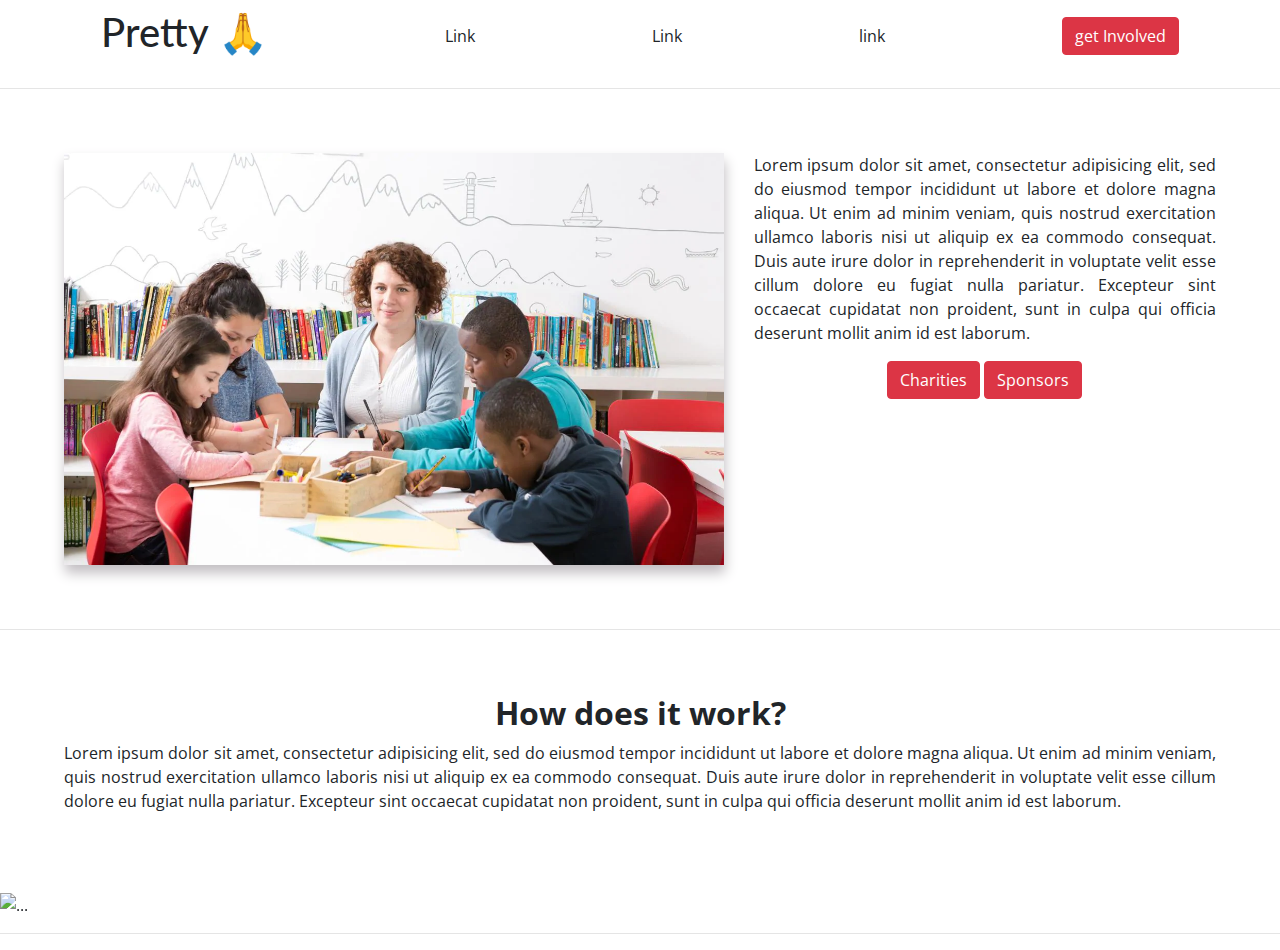
==== index.html @ 317faa6a "link index.html Charities and Sponsors buttons to pages" ====
<!DOCTYPE html>
<html>
	<head>
		<title>Pretty Please</title>
		<link rel="stylesheet" href="https://stackpath.bootstrapcdn.com/bootstrap/4.3.1/css/bootstrap.min.css" integrity="sha384-ggOyR0iXCbMQv3Xipma34MD+dH/1fQ784/j6cY/iJTQUOhcWr7x9JvoRxT2MZw1T" crossorigin="anonymous">
		<link rel="stylesheet" href="styles.css">
		<link href="https://fonts.googleapis.com/css2?family=Lato&family=Open+Sans&display=swap" rel="stylesheet">
		</head>
	<body>
		<div class="container">
		<!-- NAVBAR -->
			<div class="navbar navbar-default"
				<div class="container">
					<h1>Pretty <span class="icon">🙏</span></h1>
					<li href="#">Link</li>
					<li href="#">Link</li>
					<li href="#">link</li>
					<li class="btn btn-danger">get Involved</li>
				
			 	</div><!-- container -->
		 	</div><!-- .navbar -->
		 		<hr class="divider">
		 <!-- CONTAINER HERO -->
		 	<div class="hero">
		 		<div class="row">
		 			<div class="col-md-7">
		 				<img class="hero-img" src="./img/ministry-of-stories-gemma-day-xlarge.webp" alt="a company" title="Ministry of Stories">
		 			</div>

		 			<div class="col-md-5">
		 				<p>Lorem ipsum dolor sit amet, consectetur adipisicing elit, sed do eiusmod
		 				tempor incididunt ut labore et dolore magna aliqua. Ut enim ad minim veniam,
		 				quis nostrud exercitation ullamco laboris nisi ut aliquip ex ea commodo
		 				consequat. Duis aute irure dolor in reprehenderit in voluptate velit esse
		 				cillum dolore eu fugiat nulla pariatur. Excepteur sint occaecat cupidatat non
		 				proident, sunt in culpa qui officia deserunt mollit anim id est laborum.</p>
		 				<div class="calltoaction-btn">
							<a href="FindCharity.html">
								<li class="btn btn-danger">Charities</li>
							</a>
							<a href="AcceptSponsor.html">
									<li class="btn btn-danger">Sponsors</li>
							</a>
			 			</div>
		 			</div>
		 		</div>
		 	</div><!-- CONTAINER HERO ends-->
		 		<hr class="divider">
		 			 	<!-- CONTAINER HOW DOES IT WORK -->
		 	<div class="hero">
		 		<div class="row">
		 			<div class="explainer col-md-12">
		 				<h2>How does it work?</h2>
		 				<p>Lorem ipsum dolor sit amet, consectetur adipisicing elit, sed do eiusmod
		 				tempor incididunt ut labore et dolore magna aliqua. Ut enim ad minim veniam,
		 				quis nostrud exercitation ullamco laboris nisi ut aliquip ex ea commodo
		 				consequat. Duis aute irure dolor in reprehenderit in voluptate velit esse
		 				cillum dolore eu fugiat nulla pariatur. Excepteur sint occaecat cupidatat non
		 				proident, sunt in culpa qui officia deserunt mollit anim id est laborum.</p> 			
			 		
		 			</div>
		 		</div>
		 	</div><!-- CONTAINER HOW DOES IT WORK ends-->

		 	<div class="charity-carousel">
				<div id="carouselExampleCaptions" class="carousel slide" data-ride="carousel">
				  <ol class="carousel-indicators">
				    <li data-target="#carouselExampleCaptions" data-slide-to="0" class="active"></li>
				    <li data-target="#carouselExampleCaptions" data-slide-to="1"></li>
				    <li data-target="#carouselExampleCaptions" data-slide-to="2"></li>
				  </ol>
				  <div class="carousel-inner">
				    <div class="carousel-item active">
				      <img src="" class="d-block w-100" alt="...">
				      <div class="carousel-caption d-none d-md-block">
				        <h5>First slide label</h5>
				        <p>Nulla vitae elit libero, a pharetra augue mollis interdum.</p>
				      </div>
				    </div>
				    <div class="carousel-item">
				      <img src="..." class="d-block w-100" alt="...">
				      <div class="carousel-caption d-none d-md-block">
				        <h5>Second slide label</h5>
				        <p>Lorem ipsum dolor sit amet, consectetur adipiscing elit.</p>
				      </div>
				    </div>
				    <div class="carousel-item">
				      <img src="..." class="d-block w-100" alt="...">
				      <div class="carousel-caption d-none d-md-block">
				        <h5>Third slide label</h5>
				        <p>Praesent commodo cursus magna, vel scelerisque nisl consectetur.</p>
				      </div>
				    </div>
				  </div>
				  <a class="carousel-control-prev" href="#carouselExampleCaptions" role="button" data-slide="prev">
				    <span class="carousel-control-prev-icon" aria-hidden="true"></span>
				    <span class="sr-only">Previous</span>
				  </a>
				  <a class="carousel-control-next" href="#carouselExampleCaptions" role="button" data-slide="next">
				    <span class="carousel-control-next-icon" aria-hidden="true"></span>
				    <span class="sr-only">Next</span>
				  </a>
				</div>
		 	</div><!-- Charity Carousel ends -->
		 		<hr class="divider">


		 	<footer>
		 	</footer>
	 	</div>
	</body>

</html>
---- styles.css ----
body {
	font-family: 'Open Sans', sans-serif;
}

/*.navbar {
	top: 0;
}*/

h1 {
	font-family: 'Lato', sans-serif;

}

li {
	list-style-type: none;
}
li:hover {
	color: #ababb0;
	cursor:pointer;
}

p {
	text-align: justify;
}

.icon {
	border-radius: 25px;
	width:100%;
}

.calltoaction-btn {
	text-align: center;
}

.hero {
	margin: 5%;
}

.hero-img {
	width: 100%;
	-webkit-box-shadow: 1px 8px 12px 0px rgba(194,190,194,1);
	-moz-box-shadow: 1px 8px 12px 0px rgba(194,190,194,1);
	box-shadow: 1px 8px 12px 0px rgba(194,190,194,1);
}
.explainer h2 {
	text-align:center;
	font-weight: bold;
}

.navpurple{
    background-color:#5e35b1;
}

/* Header Color */
​.hdrColor{
    color: #5e35b1;
}
@media screen and (max-width: 1000px) {
    div.hideonmobile {
        display: none;
    }
  }
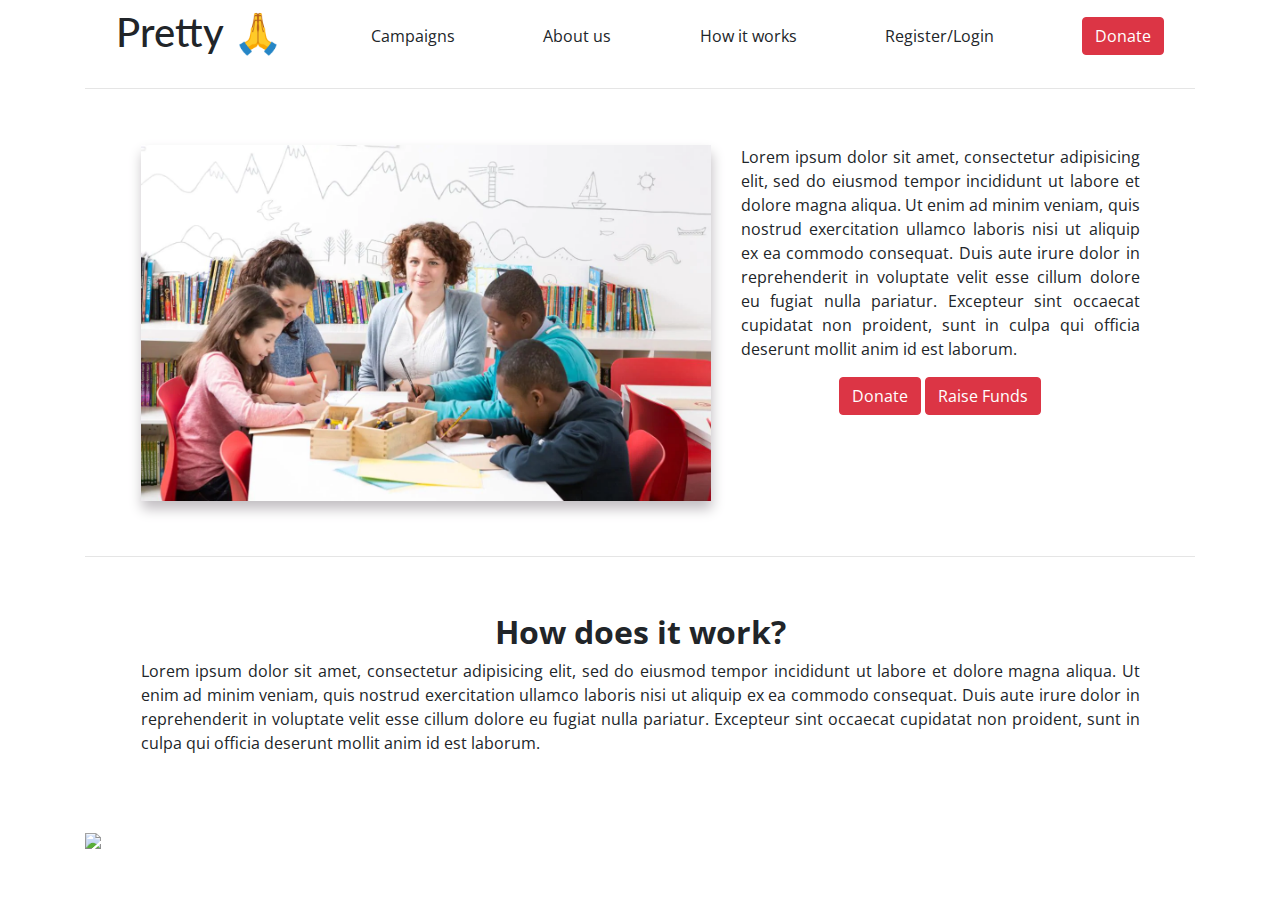
==== commit 9fbe2eb7: "Add carrousel to index.html" ====
--- a/index.html
+++ b/index.html
@@ -2,21 +2,23 @@
 <html>
 	<head>
 		<title>Pretty Please</title>
-		<link rel="stylesheet" href="https://stackpath.bootstrapcdn.com/bootstrap/4.3.1/css/bootstrap.min.css" integrity="sha384-ggOyR0iXCbMQv3Xipma34MD+dH/1fQ784/j6cY/iJTQUOhcWr7x9JvoRxT2MZw1T" crossorigin="anonymous">
+		<script src="https://cdnjs.cloudflare.com/ajax/libs/jquery/3.3.1/jquery.min.js"></script>
+		<link href="https://stackpath.bootstrapcdn.com/bootstrap/4.3.1/css/bootstrap.min.css" rel="stylesheet" />
+		<script src="https://stackpath.bootstrapcdn.com/bootstrap/4.3.1/js/bootstrap.min.js"></script>
 		<link rel="stylesheet" href="styles.css">
 		<link href="https://fonts.googleapis.com/css2?family=Lato&family=Open+Sans&display=swap" rel="stylesheet">
-		</head>
+	</head>
 	<body>
 		<div class="container">
 		<!-- NAVBAR -->
-			<div class="navbar navbar-default"
+			<div class="navbar navbar-default">
 				<div class="container">
 					<h1>Pretty <span class="icon">🙏</span></h1>
-					<li href="#">Link</li>
-					<li href="#">Link</li>
-					<li href="#">link</li>
-					<li class="btn btn-danger">get Involved</li>
-				
+					<li href="#">Campaigns</li>
+					<li href="#">About us</li>
+					<li href="#">How it works</li>
+					<li href="#">Register/Login</li>
+					<li class="btn btn-danger">Donate</li>
 			 	</div><!-- container -->
 		 	</div><!-- .navbar -->
 		 		<hr class="divider">
@@ -26,7 +28,6 @@
 		 			<div class="col-md-7">
 		 				<img class="hero-img" src="./img/ministry-of-stories-gemma-day-xlarge.webp" alt="a company" title="Ministry of Stories">
 		 			</div>
-
 		 			<div class="col-md-5">
 		 				<p>Lorem ipsum dolor sit amet, consectetur adipisicing elit, sed do eiusmod
 		 				tempor incididunt ut labore et dolore magna aliqua. Ut enim ad minim veniam,
@@ -36,10 +37,10 @@
 		 				proident, sunt in culpa qui officia deserunt mollit anim id est laborum.</p>
 		 				<div class="calltoaction-btn">
 							<a href="FindCharity.html">
-								<li class="btn btn-danger">Charities</li>
+								<li class="btn btn-danger">Donate</li>
 							</a>
 							<a href="AcceptSponsor.html">
-									<li class="btn btn-danger">Sponsors</li>
+									<li class="btn btn-danger">Raise Funds</li>
 							</a>
 			 			</div>
 		 			</div>
@@ -57,57 +58,52 @@
 		 				consequat. Duis aute irure dolor in reprehenderit in voluptate velit esse
 		 				cillum dolore eu fugiat nulla pariatur. Excepteur sint occaecat cupidatat non
 		 				proident, sunt in culpa qui officia deserunt mollit anim id est laborum.</p> 			
-			 		
 		 			</div>
 		 		</div>
 		 	</div><!-- CONTAINER HOW DOES IT WORK ends-->
-
 		 	<div class="charity-carousel">
-				<div id="carouselExampleCaptions" class="carousel slide" data-ride="carousel">
-				  <ol class="carousel-indicators">
-				    <li data-target="#carouselExampleCaptions" data-slide-to="0" class="active"></li>
-				    <li data-target="#carouselExampleCaptions" data-slide-to="1"></li>
-				    <li data-target="#carouselExampleCaptions" data-slide-to="2"></li>
-				  </ol>
-				  <div class="carousel-inner">
-				    <div class="carousel-item active">
-				      <img src="" class="d-block w-100" alt="...">
-				      <div class="carousel-caption d-none d-md-block">
-				        <h5>First slide label</h5>
-				        <p>Nulla vitae elit libero, a pharetra augue mollis interdum.</p>
-				      </div>
-				    </div>
-				    <div class="carousel-item">
-				      <img src="..." class="d-block w-100" alt="...">
-				      <div class="carousel-caption d-none d-md-block">
-				        <h5>Second slide label</h5>
-				        <p>Lorem ipsum dolor sit amet, consectetur adipiscing elit.</p>
-				      </div>
-				    </div>
-				    <div class="carousel-item">
-				      <img src="..." class="d-block w-100" alt="...">
-				      <div class="carousel-caption d-none d-md-block">
-				        <h5>Third slide label</h5>
-				        <p>Praesent commodo cursus magna, vel scelerisque nisl consectetur.</p>
-				      </div>
-				    </div>
-				  </div>
-				  <a class="carousel-control-prev" href="#carouselExampleCaptions" role="button" data-slide="prev">
-				    <span class="carousel-control-prev-icon" aria-hidden="true"></span>
-				    <span class="sr-only">Previous</span>
-				  </a>
-				  <a class="carousel-control-next" href="#carouselExampleCaptions" role="button" data-slide="next">
-				    <span class="carousel-control-next-icon" aria-hidden="true"></span>
-				    <span class="sr-only">Next</span>
-				  </a>
+				<div class="carousel slide" id="slider" data-ride="carousel">
+	  				<!--indicators-->
+					  <ol class="carousel-indicators">
+					    <li data-target="#slider" data-slide-to="0" class="active"></li>
+					    <li data-target="#slider" data-slide-to="1"></li>
+					    <li data-target="#slider" data-slide-to="2"></li>
+					  </ol>
+					  <div class="carousel-inner">
+					    <div class="carousel-item active">
+					      <img src="https://picsum.photos/1000/600/">
+					      <div class="carousel-caption">
+					        <h4>FoodBank</h4>
+					        <p>Fund for a year</p>
+					      </div>
+					    </div>
+					    <div class="carousel-item" id="slide2">
+					      <img src="https://picsum.photos/1000/600/">
+					      <div class="carousel-caption">
+					        <h4>AtK</h4>
+					        <p>two more days to fund</p>
+					      </div>
+					    </div>
+					    <div class="carousel-item" id="slide3">
+					      <img src="https://picsum.photos/1000/600/">
+					      <div class="carousel-caption">
+					        <h4>The Ministry of Stories</h4>
+					        <p>Swell!</p>
+					      </div>
+					    </div>
+					  </div>
+					  <a class="carousel-control-prev" href="#slider" role="button" data-slide="prev">
+					    <span class="carousel-control-prev-icon" aria-hidden="true"></span>
+					    <span class="sr-only">Previous</span>
+					  </a>
+					  <a class="carousel-control-next" href="#slider" role="button" data-slide="next">
+					    <span class="carousel-control-next-icon" aria-hidden="true"></span>
+					    <span class="sr-only">Next</span>
+					  </a>
 				</div>
 		 	</div><!-- Charity Carousel ends -->
-		 		<hr class="divider">
-
-
 		 	<footer>
 		 	</footer>
 	 	</div>
 	</body>
-
 </html>--- a/styles.css
+++ b/styles.css
@@ -56,8 +56,43 @@
 ​.hdrColor{
     color: #5e35b1;
 }
+
+.container-newRequest{
+
+    padding-top:15px;
+    padding-bottom:15px;
+}
+
+.form-style-newRequest
+{
+    padding-top:30px;
+}
+
+.page-heading-newRequest{
+
+	text-align: center;
+}
+.page-information-newRequest{
+    text-align: center;
+}
+
+.radioDurationMonths{
+    padding-top: 5px;
+}
+
+.incentive-style-newRequest{
+    padding-top: 10px;
+}
+.buttonRegister-newRequest{
+    background-color: #5e35b1 ;
+    border-color:#5e35b1 ; 
+    text-align: right;
+}
+
 @media screen and (max-width: 1000px) {
     div.hideonmobile {
         display: none;
     }
   }
+
+
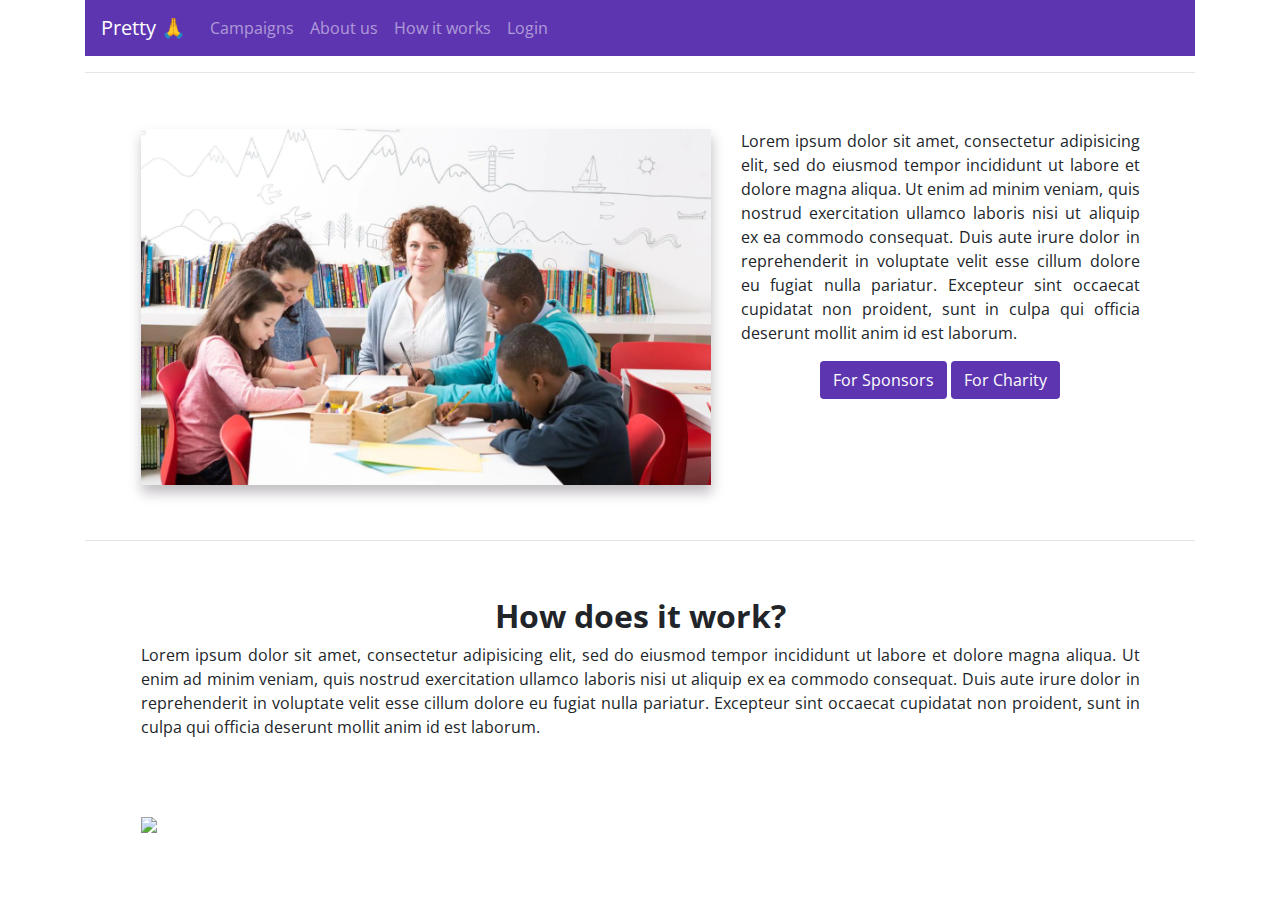
==== commit ca9f45af: "Changed navbar on index.html" ====
--- a/index.html
+++ b/index.html
@@ -1,109 +1,125 @@
 <!DOCTYPE html>
 <html>
-	<head>
-		<title>Pretty Please</title>
-		<script src="https://cdnjs.cloudflare.com/ajax/libs/jquery/3.3.1/jquery.min.js"></script>
-		<link href="https://stackpath.bootstrapcdn.com/bootstrap/4.3.1/css/bootstrap.min.css" rel="stylesheet" />
-		<script src="https://stackpath.bootstrapcdn.com/bootstrap/4.3.1/js/bootstrap.min.js"></script>
-		<link rel="stylesheet" href="styles.css">
-		<link href="https://fonts.googleapis.com/css2?family=Lato&family=Open+Sans&display=swap" rel="stylesheet">
-	</head>
-	<body>
-		<div class="container">
+
+<head>
+	<!-- Required meta tags -->
+	<meta charset="utf-8">
+	<meta name="viewport" content="width=device-width, initial-scale=1, shrink-to-fit=no">
+
+	<title>Pretty Please</title>
+	<script src="https://cdnjs.cloudflare.com/ajax/libs/jquery/3.3.1/jquery.min.js"></script>
+	<link href="https://stackpath.bootstrapcdn.com/bootstrap/4.3.1/css/bootstrap.min.css" rel="stylesheet" />
+	<script src="https://stackpath.bootstrapcdn.com/bootstrap/4.3.1/js/bootstrap.min.js"></script>
+	<link rel="stylesheet" href="styles.css">
+	<link href="https://fonts.googleapis.com/css2?family=Lato&family=Open+Sans&display=swap" rel="stylesheet">
+</head>
+
+<body>
+	<div class="container">
 		<!-- NAVBAR -->
-			<div class="navbar navbar-default">
-				<div class="container">
-					<h1>Pretty <span class="icon">🙏</span></h1>
-					<li href="#">Campaigns</li>
-					<li href="#">About us</li>
-					<li href="#">How it works</li>
-					<li href="#">Register/Login</li>
-					<li class="btn btn-danger">Donate</li>
-			 	</div><!-- container -->
-		 	</div><!-- .navbar -->
-		 		<hr class="divider">
-		 <!-- CONTAINER HERO -->
-		 	<div class="hero">
-		 		<div class="row">
-		 			<div class="col-md-7">
-		 				<img class="hero-img" src="./img/ministry-of-stories-gemma-day-xlarge.webp" alt="a company" title="Ministry of Stories">
-		 			</div>
-		 			<div class="col-md-5">
-		 				<p>Lorem ipsum dolor sit amet, consectetur adipisicing elit, sed do eiusmod
-		 				tempor incididunt ut labore et dolore magna aliqua. Ut enim ad minim veniam,
-		 				quis nostrud exercitation ullamco laboris nisi ut aliquip ex ea commodo
-		 				consequat. Duis aute irure dolor in reprehenderit in voluptate velit esse
-		 				cillum dolore eu fugiat nulla pariatur. Excepteur sint occaecat cupidatat non
-		 				proident, sunt in culpa qui officia deserunt mollit anim id est laborum.</p>
-		 				<div class="calltoaction-btn">
-							<a href="FindCharity.html">
-								<li class="btn btn-danger">Donate</li>
-							</a>
-							<a href="AcceptSponsor.html">
-									<li class="btn btn-danger">Raise Funds</li>
-							</a>
-			 			</div>
-		 			</div>
-		 		</div>
-		 	</div><!-- CONTAINER HERO ends-->
-		 		<hr class="divider">
-		 			 	<!-- CONTAINER HOW DOES IT WORK -->
-		 	<div class="hero">
-		 		<div class="row">
-		 			<div class="explainer col-md-12">
-		 				<h2>How does it work?</h2>
-		 				<p>Lorem ipsum dolor sit amet, consectetur adipisicing elit, sed do eiusmod
-		 				tempor incididunt ut labore et dolore magna aliqua. Ut enim ad minim veniam,
-		 				quis nostrud exercitation ullamco laboris nisi ut aliquip ex ea commodo
-		 				consequat. Duis aute irure dolor in reprehenderit in voluptate velit esse
-		 				cillum dolore eu fugiat nulla pariatur. Excepteur sint occaecat cupidatat non
-		 				proident, sunt in culpa qui officia deserunt mollit anim id est laborum.</p> 			
-		 			</div>
-		 		</div>
-		 	</div><!-- CONTAINER HOW DOES IT WORK ends-->
-		 	<div class="charity-carousel">
-				<div class="carousel slide" id="slider" data-ride="carousel">
-	  				<!--indicators-->
-					  <ol class="carousel-indicators">
-					    <li data-target="#slider" data-slide-to="0" class="active"></li>
-					    <li data-target="#slider" data-slide-to="1"></li>
-					    <li data-target="#slider" data-slide-to="2"></li>
-					  </ol>
-					  <div class="carousel-inner">
-					    <div class="carousel-item active">
-					      <img src="https://picsum.photos/1000/600/">
-					      <div class="carousel-caption">
-					        <h4>FoodBank</h4>
-					        <p>Fund for a year</p>
-					      </div>
-					    </div>
-					    <div class="carousel-item" id="slide2">
-					      <img src="https://picsum.photos/1000/600/">
-					      <div class="carousel-caption">
-					        <h4>AtK</h4>
-					        <p>two more days to fund</p>
-					      </div>
-					    </div>
-					    <div class="carousel-item" id="slide3">
-					      <img src="https://picsum.photos/1000/600/">
-					      <div class="carousel-caption">
-					        <h4>The Ministry of Stories</h4>
-					        <p>Swell!</p>
-					      </div>
-					    </div>
-					  </div>
-					  <a class="carousel-control-prev" href="#slider" role="button" data-slide="prev">
-					    <span class="carousel-control-prev-icon" aria-hidden="true"></span>
-					    <span class="sr-only">Previous</span>
-					  </a>
-					  <a class="carousel-control-next" href="#slider" role="button" data-slide="next">
-					    <span class="carousel-control-next-icon" aria-hidden="true"></span>
-					    <span class="sr-only">Next</span>
-					  </a>
+		<div class="navbar navbar-expand-lg navbar-dark navpurple">
+
+			<a class="navbar-brand" href="#">Pretty <span class="icon">🙏</span></a>
+			<button class="navbar-toggler" type="button" data-toggle="collapse" data-target="#navbarTogglerDemo02"
+				aria-controls="navbarTogglerDemo02" aria-expanded="false" aria-label="Toggle navigation">
+				<span class="navbar-toggler-icon"></span>
+			</button>
+			<div class="collapse navbar-collapse" id="navbarTogglerDemo02">
+				<ul class="nav navbar-nav ">
+					<li class="nav-item mr-auto mt-2 mt-lg-0 "> <a class="nav-link " href="#">Campaigns </a></li>
+					<li class="nav-item mr-auto mt-2 mt-lg-0"> <a class="nav-link" href="#">About us</a></li>
+					<li class="nav-item mr-auto mt-2 mt-lg-0"> <a class="nav-link" href="#">How it works</a></li>
+					<li class="nav-item mr-auto mt-2 mt-lg-0"> <a class="nav-link" href="#">Login</a></li>
+					<!-- <li class="btn btn-danger">Donate</li> -->
+				</ul>
+			</div>
+
+		</div><!-- .navbar -->
+		<hr class="divider">
+		<!-- CONTAINER HERO -->
+		<div class="hero">
+			<div class="row">
+				<div class="col-md-7">
+					<img class="hero-img" src="./img/ministry-of-stories-gemma-day-xlarge.webp" alt="a company"
+						title="Ministry of Stories">
 				</div>
-		 	</div><!-- Charity Carousel ends -->
-		 	<footer>
-		 	</footer>
-	 	</div>
-	</body>
+				<div class="col-md-5">
+					<p>Lorem ipsum dolor sit amet, consectetur adipisicing elit, sed do eiusmod
+						tempor incididunt ut labore et dolore magna aliqua. Ut enim ad minim veniam,
+						quis nostrud exercitation ullamco laboris nisi ut aliquip ex ea commodo
+						consequat. Duis aute irure dolor in reprehenderit in voluptate velit esse
+						cillum dolore eu fugiat nulla pariatur. Excepteur sint occaecat cupidatat non
+						proident, sunt in culpa qui officia deserunt mollit anim id est laborum.</p>
+					<div class="calltoaction-btn">
+						<a href="FindCharity.html">
+							<li class="btn navbutton">For Sponsors</li>
+						</a>
+						<a href="AcceptSponsor.html">
+							<li class="btn navbutton">For Charity</li>
+						</a>
+					</div>
+				</div>
+			</div>
+		</div><!-- CONTAINER HERO ends-->
+		<hr class="divider">
+		<!-- CONTAINER HOW DOES IT WORK -->
+		<div class="hero">
+			<div class="row">
+				<div class="explainer col-md-12">
+					<h2>How does it work?</h2>
+					<p>Lorem ipsum dolor sit amet, consectetur adipisicing elit, sed do eiusmod
+						tempor incididunt ut labore et dolore magna aliqua. Ut enim ad minim veniam,
+						quis nostrud exercitation ullamco laboris nisi ut aliquip ex ea commodo
+						consequat. Duis aute irure dolor in reprehenderit in voluptate velit esse
+						cillum dolore eu fugiat nulla pariatur. Excepteur sint occaecat cupidatat non
+						proident, sunt in culpa qui officia deserunt mollit anim id est laborum.</p>
+				</div>
+			</div>
+		</div><!-- CONTAINER HOW DOES IT WORK ends-->
+		<div class="charity-carousel">
+			<div class="carousel slide" id="slider" data-ride="carousel">
+				<!--indicators-->
+				<ol class="carousel-indicators">
+					<li data-target="#slider" data-slide-to="0" class="active"></li>
+					<li data-target="#slider" data-slide-to="1"></li>
+					<li data-target="#slider" data-slide-to="2"></li>
+				</ol>
+				<div class="carousel-inner">
+					<div class="carousel-item active">
+						<img src="https://picsum.photos/1000/600/">
+						<div class="carousel-caption">
+							<h4>FoodBank</h4>
+							<p>Fund for a year</p>
+						</div>
+					</div>
+					<div class="carousel-item" id="slide2">
+						<img src="https://picsum.photos/1000/600/">
+						<div class="carousel-caption">
+							<h4>AtK</h4>
+							<p>two more days to fund</p>
+						</div>
+					</div>
+					<div class="carousel-item" id="slide3">
+						<img src="https://picsum.photos/1000/600/">
+						<div class="carousel-caption">
+							<h4>The Ministry of Stories</h4>
+							<p>Swell!</p>
+						</div>
+					</div>
+				</div>
+				<a class="carousel-control-prev" href="#slider" role="button" data-slide="prev">
+					<span class="carousel-control-prev-icon" aria-hidden="true"></span>
+					<span class="sr-only">Previous</span>
+				</a>
+				<a class="carousel-control-next" href="#slider" role="button" data-slide="next">
+					<span class="carousel-control-next-icon" aria-hidden="true"></span>
+					<span class="sr-only">Next</span>
+				</a>
+			</div>
+		</div><!-- Charity Carousel ends -->
+		<footer>
+		</footer>
+	</div>
+</body>
+
 </html>--- a/styles.css
+++ b/styles.css
@@ -1,6 +1,5 @@
-
 body {
-	font-family: 'Open Sans', sans-serif;
+  font-family: "Open Sans", sans-serif;
 }
 
 /*.navbar {
@@ -8,91 +7,92 @@
 }*/
 
 h1 {
-	font-family: 'Lato', sans-serif;
-
+  font-family: "Lato", sans-serif;
 }
 
 li {
-	list-style-type: none;
+  list-style-type: none;
 }
 li:hover {
-	color: #ababb0;
-	cursor:pointer;
+  color: #ababb0;
+  cursor: pointer;
 }
 
 p {
-	text-align: justify;
+  text-align: justify;
 }
 
 .icon {
-	border-radius: 25px;
-	width:100%;
+  border-radius: 25px;
+  width: 100%;
 }
 
 .calltoaction-btn {
+  text-align: center;
+}
+
+.hero {
+  margin: 5%;
+}
+
+.hero-img {
+  width: 100%;
+  -webkit-box-shadow: 1px 8px 12px 0px rgba(194, 190, 194, 1);
+  -moz-box-shadow: 1px 8px 12px 0px rgba(194, 190, 194, 1);
+  box-shadow: 1px 8px 12px 0px rgba(194, 190, 194, 1);
+}
+.explainer h2 {
+  text-align: center;
+  font-weight: bold;
+}
+
+.navpurple {
+  background-color: #5e35b1;
+}
+
+.navbutton{
+  background-color: #5e35b1;
+  color : white;
+}
+/* Header Color */
+​.hdrColor {
+  color: #5e35b1;
+}
+
+.container-newRequest {
+  padding-top: 15px;
+  padding-bottom: 15px;
+}
+
+.form-style-newRequest {
+  padding-top: 30px;
+}
+
+.page-heading-newRequest {
+  text-align: center;
+}
+.page-information-newRequest {
+  text-align: center;
+}
+
+.radioDurationMonths {
+  padding-top: 5px;
+}
+
+.incentive-style-newRequest {
+  padding-top: 10px;
+}
+
+.charity-carousel {
+  margin-left: 5%;
+}
+
+.carousel-caption p {
 	text-align: center;
 }
 
-.hero {
-	margin: 5%;
+@media screen and (max-width: 1000px) {
+  div.hideonmobile {
+    display: none;
+  }
 }
-
-.hero-img {
-	width: 100%;
-	-webkit-box-shadow: 1px 8px 12px 0px rgba(194,190,194,1);
-	-moz-box-shadow: 1px 8px 12px 0px rgba(194,190,194,1);
-	box-shadow: 1px 8px 12px 0px rgba(194,190,194,1);
-}
-.explainer h2 {
-	text-align:center;
-	font-weight: bold;
-}
-
-.navpurple{
-    background-color:#5e35b1;
-}
-
-/* Header Color */
-​.hdrColor{
-    color: #5e35b1;
-}
-
-.container-newRequest{
-
-    padding-top:15px;
-    padding-bottom:15px;
-}
-
-.form-style-newRequest
-{
-    padding-top:30px;
-}
-
-.page-heading-newRequest{
-
-	text-align: center;
-}
-.page-information-newRequest{
-    text-align: center;
-}
-
-.radioDurationMonths{
-    padding-top: 5px;
-}
-
-.incentive-style-newRequest{
-    padding-top: 10px;
-}
-.buttonRegister-newRequest{
-    background-color: #5e35b1 ;
-    border-color:#5e35b1 ; 
-    text-align: right;
-}
-
-@media screen and (max-width: 1000px) {
-    div.hideonmobile {
-        display: none;
-    }
-  }
-
-
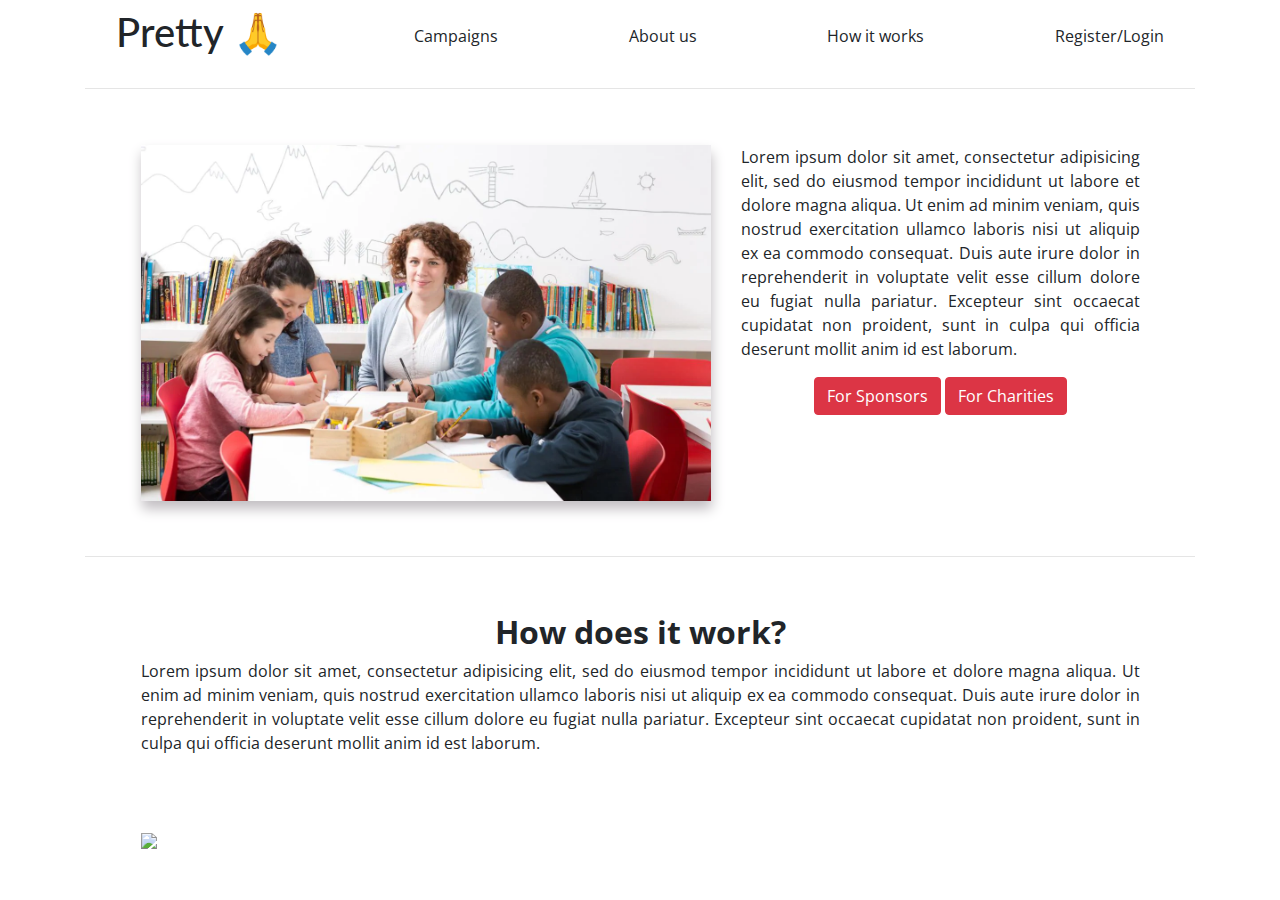
==== commit 274a0ebb: "Reverted changes for color" ====
--- a/index.html
+++ b/index.html
@@ -1,125 +1,109 @@
 <!DOCTYPE html>
 <html>
-
-<head>
-	<!-- Required meta tags -->
-	<meta charset="utf-8">
-	<meta name="viewport" content="width=device-width, initial-scale=1, shrink-to-fit=no">
-
-	<title>Pretty Please</title>
-	<script src="https://cdnjs.cloudflare.com/ajax/libs/jquery/3.3.1/jquery.min.js"></script>
-	<link href="https://stackpath.bootstrapcdn.com/bootstrap/4.3.1/css/bootstrap.min.css" rel="stylesheet" />
-	<script src="https://stackpath.bootstrapcdn.com/bootstrap/4.3.1/js/bootstrap.min.js"></script>
-	<link rel="stylesheet" href="styles.css">
-	<link href="https://fonts.googleapis.com/css2?family=Lato&family=Open+Sans&display=swap" rel="stylesheet">
-</head>
-
-<body>
-	<div class="container">
+	<head>
+		<title>Pretty Please</title>
+		<script src="https://cdnjs.cloudflare.com/ajax/libs/jquery/3.3.1/jquery.min.js"></script>
+		<link href="https://stackpath.bootstrapcdn.com/bootstrap/4.3.1/css/bootstrap.min.css" rel="stylesheet" />
+		<script src="https://stackpath.bootstrapcdn.com/bootstrap/4.3.1/js/bootstrap.min.js"></script>
+		<link rel="stylesheet" href="styles.css">
+		<link href="https://fonts.googleapis.com/css2?family=Lato&family=Open+Sans&display=swap" rel="stylesheet">
+	</head>
+	<body>
+		<div class="container">
 		<!-- NAVBAR -->
-		<div class="navbar navbar-expand-lg navbar-dark navpurple">
-
-			<a class="navbar-brand" href="#">Pretty <span class="icon">🙏</span></a>
-			<button class="navbar-toggler" type="button" data-toggle="collapse" data-target="#navbarTogglerDemo02"
-				aria-controls="navbarTogglerDemo02" aria-expanded="false" aria-label="Toggle navigation">
-				<span class="navbar-toggler-icon"></span>
-			</button>
-			<div class="collapse navbar-collapse" id="navbarTogglerDemo02">
-				<ul class="nav navbar-nav ">
-					<li class="nav-item mr-auto mt-2 mt-lg-0 "> <a class="nav-link " href="#">Campaigns </a></li>
-					<li class="nav-item mr-auto mt-2 mt-lg-0"> <a class="nav-link" href="#">About us</a></li>
-					<li class="nav-item mr-auto mt-2 mt-lg-0"> <a class="nav-link" href="#">How it works</a></li>
-					<li class="nav-item mr-auto mt-2 mt-lg-0"> <a class="nav-link" href="#">Login</a></li>
+			<div class="navbar navbar-default">
+				<div class="container">
+					<h1>Pretty <span class="icon">🙏</span></h1>
+					<li href="#">Campaigns</li>
+					<li href="#">About us</li>
+					<li href="#">How it works</li>
+					<li href="#">Register/Login</li>
 					<!-- <li class="btn btn-danger">Donate</li> -->
-				</ul>
-			</div>
-
-		</div><!-- .navbar -->
-		<hr class="divider">
-		<!-- CONTAINER HERO -->
-		<div class="hero">
-			<div class="row">
-				<div class="col-md-7">
-					<img class="hero-img" src="./img/ministry-of-stories-gemma-day-xlarge.webp" alt="a company"
-						title="Ministry of Stories">
+			 	</div><!-- container -->
+		 	</div><!-- .navbar -->
+		 		<hr class="divider">
+		 <!-- CONTAINER HERO -->
+		 	<div class="hero">
+		 		<div class="row">
+		 			<div class="col-md-7">
+		 				<img class="hero-img" src="./img/ministry-of-stories-gemma-day-xlarge.webp" alt="a company" title="Ministry of Stories">
+		 			</div>
+		 			<div class="col-md-5">
+		 				<p>Lorem ipsum dolor sit amet, consectetur adipisicing elit, sed do eiusmod
+		 				tempor incididunt ut labore et dolore magna aliqua. Ut enim ad minim veniam,
+		 				quis nostrud exercitation ullamco laboris nisi ut aliquip ex ea commodo
+		 				consequat. Duis aute irure dolor in reprehenderit in voluptate velit esse
+		 				cillum dolore eu fugiat nulla pariatur. Excepteur sint occaecat cupidatat non
+		 				proident, sunt in culpa qui officia deserunt mollit anim id est laborum.</p>
+		 				<div class="calltoaction-btn">
+							<a href="FindCharity.html">
+								<li class="btn btn-danger">For Sponsors</li>
+							</a>
+							<a href="AcceptSponsor.html">
+									<li class="btn btn-danger">For Charities</li>
+							</a>
+			 			</div>
+		 			</div>
+		 		</div>
+		 	</div><!-- CONTAINER HERO ends-->
+		 		<hr class="divider">
+		 			 	<!-- CONTAINER HOW DOES IT WORK -->
+		 	<div class="hero">
+		 		<div class="row">
+		 			<div class="explainer col-md-12">
+		 				<h2>How does it work?</h2>
+		 				<p>Lorem ipsum dolor sit amet, consectetur adipisicing elit, sed do eiusmod
+		 				tempor incididunt ut labore et dolore magna aliqua. Ut enim ad minim veniam,
+		 				quis nostrud exercitation ullamco laboris nisi ut aliquip ex ea commodo
+		 				consequat. Duis aute irure dolor in reprehenderit in voluptate velit esse
+		 				cillum dolore eu fugiat nulla pariatur. Excepteur sint occaecat cupidatat non
+		 				proident, sunt in culpa qui officia deserunt mollit anim id est laborum.</p> 			
+		 			</div>
+		 		</div>
+		 	</div><!-- CONTAINER HOW DOES IT WORK ends-->
+		 	<div class="charity-carousel">
+				<div class="carousel slide" id="slider" data-ride="carousel">
+	  				<!--indicators-->
+					  <ol class="carousel-indicators">
+					    <li data-target="#slider" data-slide-to="0" class="active"></li>
+					    <li data-target="#slider" data-slide-to="1"></li>
+					    <li data-target="#slider" data-slide-to="2"></li>
+					  </ol>
+					  <div class="carousel-inner">
+					    <div class="carousel-item active">
+					      <img src="https://picsum.photos/1000/600/">
+					      <div class="carousel-caption">
+					        <h4>FoodBank</h4>
+					        <p>Fund for a year</p>
+					      </div>
+					    </div>
+					    <div class="carousel-item" id="slide2">
+					      <img src="https://picsum.photos/1000/600/">
+					      <div class="carousel-caption">
+					        <h4>AtK</h4>
+					        <p>two more days to fund</p>
+					      </div>
+					    </div>
+					    <div class="carousel-item" id="slide3">
+					      <img src="https://picsum.photos/1000/600/">
+					      <div class="carousel-caption">
+					        <h4>The Ministry of Stories</h4>
+					        <p>Swell!</p>
+					      </div>
+					    </div>
+					  </div>
+					  <a class="carousel-control-prev" href="#slider" role="button" data-slide="prev">
+					    <span class="carousel-control-prev-icon" aria-hidden="true"></span>
+					    <span class="sr-only">Previous</span>
+					  </a>
+					  <a class="carousel-control-next" href="#slider" role="button" data-slide="next">
+					    <span class="carousel-control-next-icon" aria-hidden="true"></span>
+					    <span class="sr-only">Next</span>
+					  </a>
 				</div>
-				<div class="col-md-5">
-					<p>Lorem ipsum dolor sit amet, consectetur adipisicing elit, sed do eiusmod
-						tempor incididunt ut labore et dolore magna aliqua. Ut enim ad minim veniam,
-						quis nostrud exercitation ullamco laboris nisi ut aliquip ex ea commodo
-						consequat. Duis aute irure dolor in reprehenderit in voluptate velit esse
-						cillum dolore eu fugiat nulla pariatur. Excepteur sint occaecat cupidatat non
-						proident, sunt in culpa qui officia deserunt mollit anim id est laborum.</p>
-					<div class="calltoaction-btn">
-						<a href="FindCharity.html">
-							<li class="btn navbutton">For Sponsors</li>
-						</a>
-						<a href="AcceptSponsor.html">
-							<li class="btn navbutton">For Charity</li>
-						</a>
-					</div>
-				</div>
-			</div>
-		</div><!-- CONTAINER HERO ends-->
-		<hr class="divider">
-		<!-- CONTAINER HOW DOES IT WORK -->
-		<div class="hero">
-			<div class="row">
-				<div class="explainer col-md-12">
-					<h2>How does it work?</h2>
-					<p>Lorem ipsum dolor sit amet, consectetur adipisicing elit, sed do eiusmod
-						tempor incididunt ut labore et dolore magna aliqua. Ut enim ad minim veniam,
-						quis nostrud exercitation ullamco laboris nisi ut aliquip ex ea commodo
-						consequat. Duis aute irure dolor in reprehenderit in voluptate velit esse
-						cillum dolore eu fugiat nulla pariatur. Excepteur sint occaecat cupidatat non
-						proident, sunt in culpa qui officia deserunt mollit anim id est laborum.</p>
-				</div>
-			</div>
-		</div><!-- CONTAINER HOW DOES IT WORK ends-->
-		<div class="charity-carousel">
-			<div class="carousel slide" id="slider" data-ride="carousel">
-				<!--indicators-->
-				<ol class="carousel-indicators">
-					<li data-target="#slider" data-slide-to="0" class="active"></li>
-					<li data-target="#slider" data-slide-to="1"></li>
-					<li data-target="#slider" data-slide-to="2"></li>
-				</ol>
-				<div class="carousel-inner">
-					<div class="carousel-item active">
-						<img src="https://picsum.photos/1000/600/">
-						<div class="carousel-caption">
-							<h4>FoodBank</h4>
-							<p>Fund for a year</p>
-						</div>
-					</div>
-					<div class="carousel-item" id="slide2">
-						<img src="https://picsum.photos/1000/600/">
-						<div class="carousel-caption">
-							<h4>AtK</h4>
-							<p>two more days to fund</p>
-						</div>
-					</div>
-					<div class="carousel-item" id="slide3">
-						<img src="https://picsum.photos/1000/600/">
-						<div class="carousel-caption">
-							<h4>The Ministry of Stories</h4>
-							<p>Swell!</p>
-						</div>
-					</div>
-				</div>
-				<a class="carousel-control-prev" href="#slider" role="button" data-slide="prev">
-					<span class="carousel-control-prev-icon" aria-hidden="true"></span>
-					<span class="sr-only">Previous</span>
-				</a>
-				<a class="carousel-control-next" href="#slider" role="button" data-slide="next">
-					<span class="carousel-control-next-icon" aria-hidden="true"></span>
-					<span class="sr-only">Next</span>
-				</a>
-			</div>
-		</div><!-- Charity Carousel ends -->
-		<footer>
-		</footer>
-	</div>
-</body>
-
+		 	</div><!-- Charity Carousel ends -->
+		 	<footer>
+		 	</footer>
+	 	</div>
+	</body>
 </html>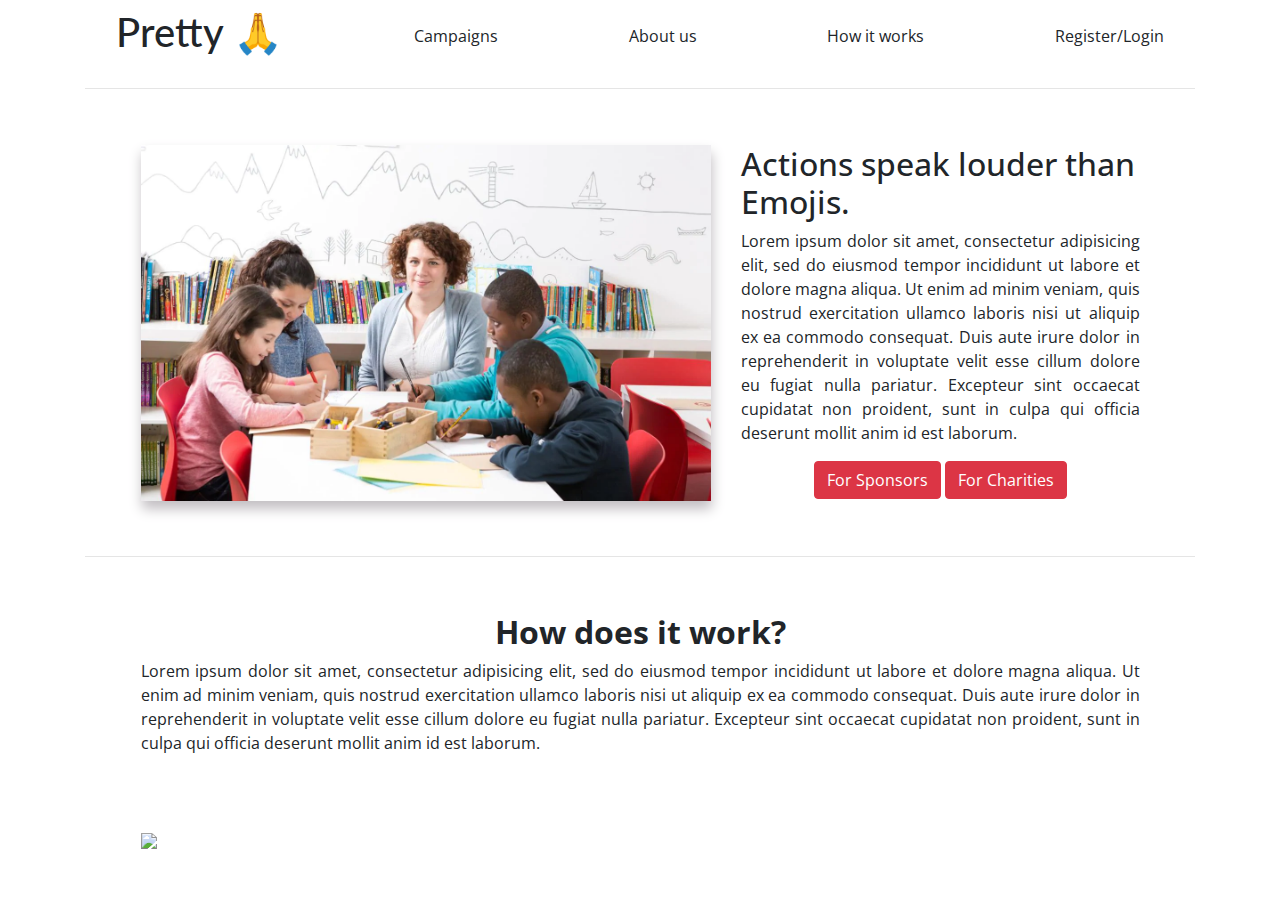
==== commit 3e881fdf: "add aria tag to emoji" ====
--- a/index.html
+++ b/index.html
@@ -13,7 +13,7 @@
 		<!-- NAVBAR -->
 			<div class="navbar navbar-default">
 				<div class="container">
-					<h1>Pretty <span class="icon">🙏</span></h1>
+					<h1>Pretty <span role="img" aria-label="Snowman">🙏</span></h1>
 					<li href="#">Campaigns</li>
 					<li href="#">About us</li>
 					<li href="#">How it works</li>
@@ -29,6 +29,7 @@
 		 				<img class="hero-img" src="./img/ministry-of-stories-gemma-day-xlarge.webp" alt="a company" title="Ministry of Stories">
 		 			</div>
 		 			<div class="col-md-5">
+		 				<h2>Actions speak louder than Emojis.</h2>
 		 				<p>Lorem ipsum dolor sit amet, consectetur adipisicing elit, sed do eiusmod
 		 				tempor incididunt ut labore et dolore magna aliqua. Ut enim ad minim veniam,
 		 				quis nostrud exercitation ullamco laboris nisi ut aliquip ex ea commodo
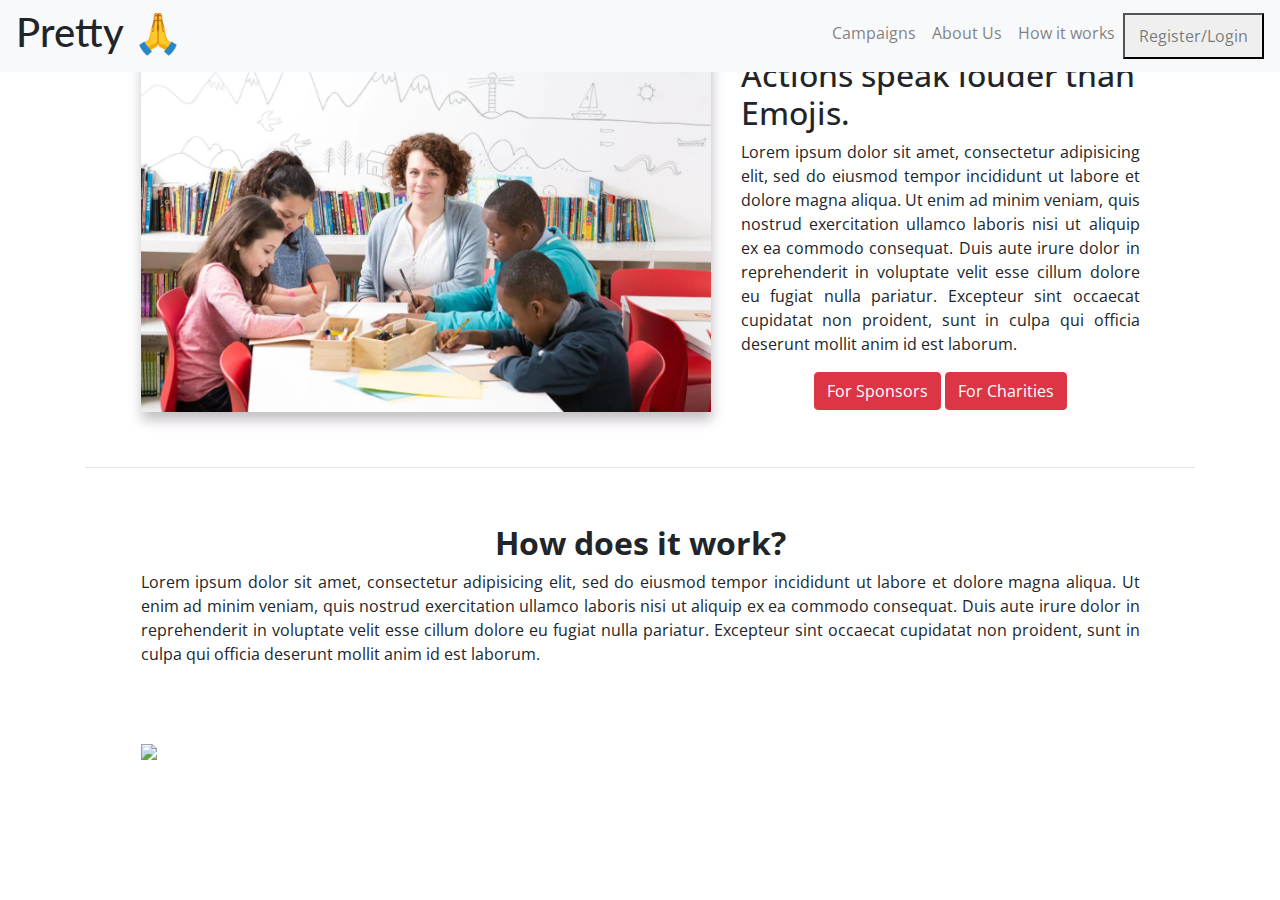
==== commit 42a0525b: "add hamburger menu on index mobile view" ====
--- a/index.html
+++ b/index.html
@@ -9,19 +9,37 @@
 		<link href="https://fonts.googleapis.com/css2?family=Lato&family=Open+Sans&display=swap" rel="stylesheet">
 	</head>
 	<body>
+
+		 	<nav class="navbar fixed-top navbar-expand-lg navbar-light bg-light">
+       <!--  <a class="navbar-brand logo" href="https://flowster.app/">
+            <img src="img/Flowster-Logo-v2-WP-266x90.png" alt="Flowster">
+        </a>   -->  
+        <h1>Pretty <span role="img" aria-label="Snowman">🙏</span></h1>    
+        <button class="navbar-toggler" type="button" data-toggle="collapse" data-target="#navbarNav" aria-controls="navbarNav" aria-expanded="false" aria-label="Toggle navigation">
+        <span class="navbar-toggler-icon"></span>
+        </button>
+        <div class="collapse navbar-collapse" id="navbarNav">
+            <ul class="navbar-nav ml-auto">
+                <li class="nav-item">
+                <a class="nav-link" href="https://flowster.app/blog/">Campaigns</a>
+                </li>
+                <li class="nav-item">
+                <a class="nav-link" href="https://in.flowster.app/login">About Us</a>
+                </li>
+                <li class="nav-item">
+                <a class="nav-link" href="https://in.flowster.app/pricing">How it works</a>
+                </li> 
+                <li class="nav-item">
+                <button><a class="nav-link" href="https://in.flowster.app/pricing">Register/Login</a></button>
+                </li>               
+            </ul>
+        </div>
+    </nav>
 		<div class="container">
 		<!-- NAVBAR -->
-			<div class="navbar navbar-default">
-				<div class="container">
-					<h1>Pretty <span role="img" aria-label="Snowman">🙏</span></h1>
-					<li href="#">Campaigns</li>
-					<li href="#">About us</li>
-					<li href="#">How it works</li>
-					<li href="#">Register/Login</li>
-					<!-- <li class="btn btn-danger">Donate</li> -->
-			 	</div><!-- container -->
-		 	</div><!-- .navbar -->
-		 		<hr class="divider">
+		
+
+		 	
 		 <!-- CONTAINER HERO -->
 		 	<div class="hero">
 		 		<div class="row">
--- a/styles.css
+++ b/styles.css
@@ -16,6 +16,10 @@
 li:hover {
   color: #ababb0;
   cursor: pointer;
+}
+
+.navbar>li>a {
+    padding: 0;
 }
 
 p {
@@ -46,9 +50,9 @@
   font-weight: bold;
 }
 
-.navpurple {
+/*.navpurple {
   background-color: #5e35b1;
-}
+}*/
 
 .navbutton{
   background-color: #5e35b1;
@@ -58,6 +62,12 @@
 ​.hdrColor {
   color: #5e35b1;
 }
+
+
+
+
+
+/* Request */
 
 .container-newRequest {
   padding-top: 15px;
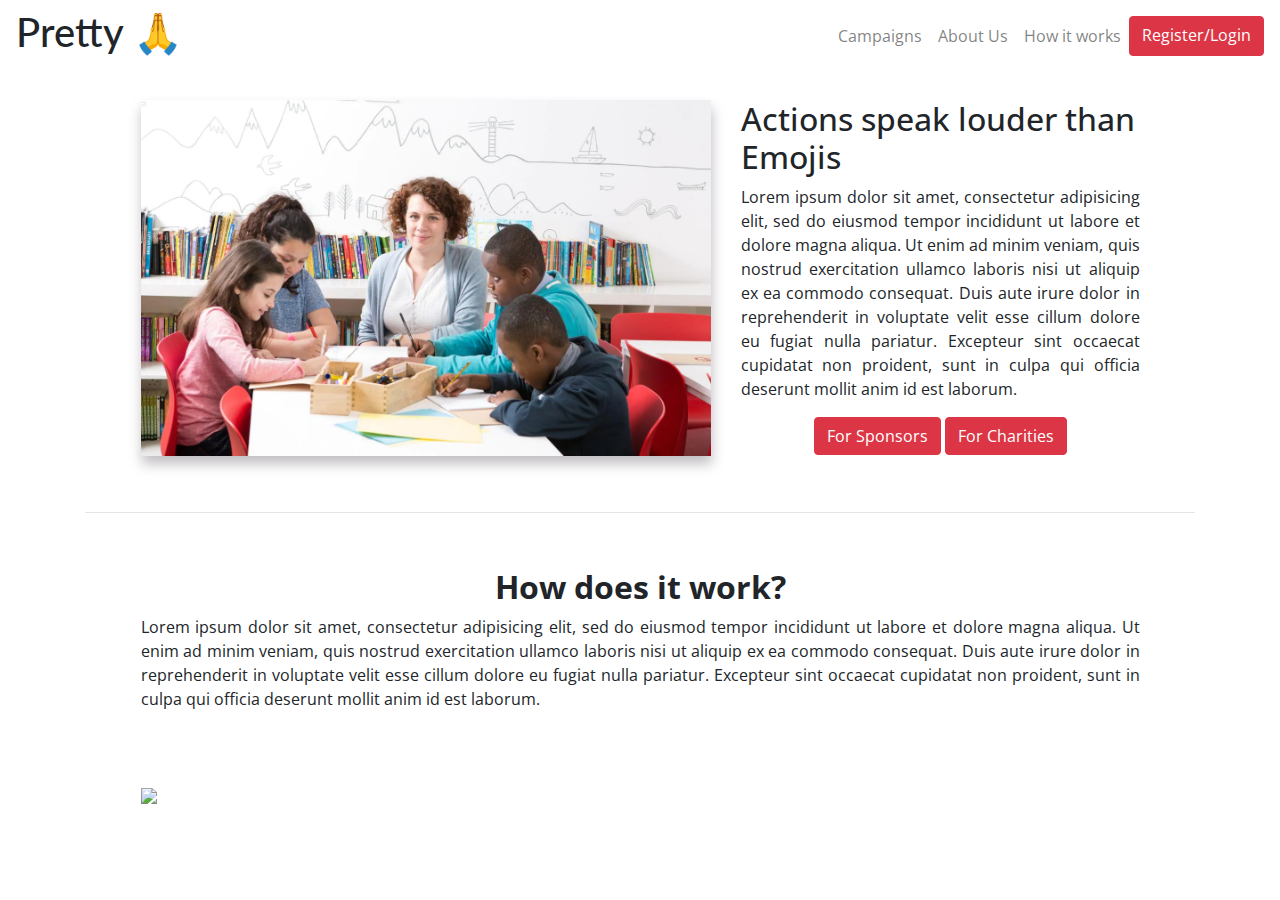
==== commit 10dd11f6: "fix sticky nav, add background color to element" ====
--- a/index.html
+++ b/index.html
@@ -10,7 +10,7 @@
 	</head>
 	<body>
 
-		 	<nav class="navbar fixed-top navbar-expand-lg navbar-light bg-light">
+		 	<nav class="navbar fixed-top navbar-expand-lg navbar-light bg-white ">
        <!--  <a class="navbar-brand logo" href="https://flowster.app/">
             <img src="img/Flowster-Logo-v2-WP-266x90.png" alt="Flowster">
         </a>   -->  
@@ -29,17 +29,13 @@
                 <li class="nav-item">
                 <a class="nav-link" href="https://in.flowster.app/pricing">How it works</a>
                 </li> 
-                <li class="nav-item">
-                <button><a class="nav-link" href="https://in.flowster.app/pricing">Register/Login</a></button>
+                <li class="nav-item btn btn-danger" href="https://in.flowster.app/pricing">Register/Login
                 </li>               
             </ul>
         </div>
     </nav>
 		<div class="container">
 		<!-- NAVBAR -->
-		
-
-		 	
 		 <!-- CONTAINER HERO -->
 		 	<div class="hero">
 		 		<div class="row">
@@ -47,7 +43,7 @@
 		 				<img class="hero-img" src="./img/ministry-of-stories-gemma-day-xlarge.webp" alt="a company" title="Ministry of Stories">
 		 			</div>
 		 			<div class="col-md-5">
-		 				<h2>Actions speak louder than Emojis.</h2>
+		 				<h2>Actions speak louder than Emojis</h2>
 		 				<p>Lorem ipsum dolor sit amet, consectetur adipisicing elit, sed do eiusmod
 		 				tempor incididunt ut labore et dolore magna aliqua. Ut enim ad minim veniam,
 		 				quis nostrud exercitation ullamco laboris nisi ut aliquip ex ea commodo
--- a/styles.css
+++ b/styles.css
@@ -26,11 +26,9 @@
   text-align: justify;
 }
 
-.icon {
-  border-radius: 25px;
-  width: 100%;
+.container {
+  margin-top: 100px;
 }
-
 .calltoaction-btn {
   text-align: center;
 }
@@ -50,9 +48,6 @@
   font-weight: bold;
 }
 
-/*.navpurple {
-  background-color: #5e35b1;
-}*/
 
 .navbutton{
   background-color: #5e35b1;
@@ -62,6 +57,7 @@
 ​.hdrColor {
   color: #5e35b1;
 }
+
 
 
 
